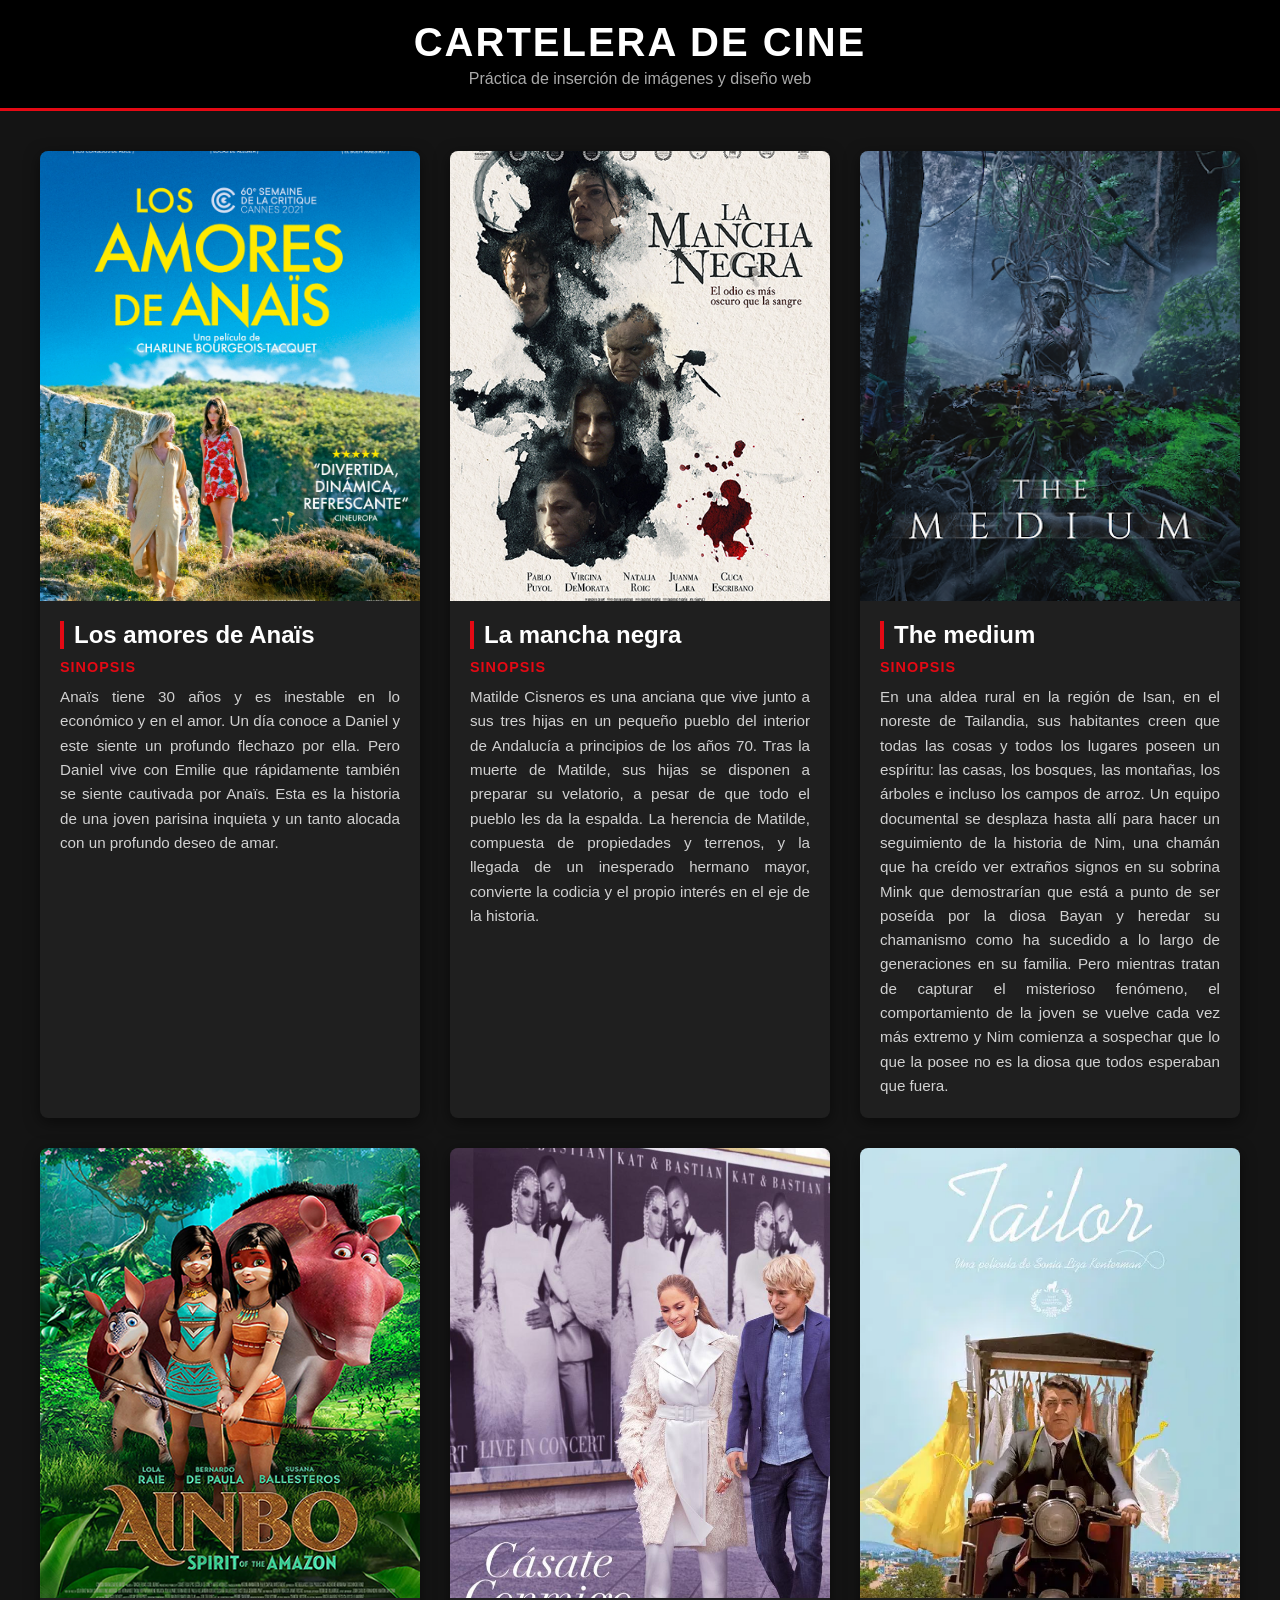
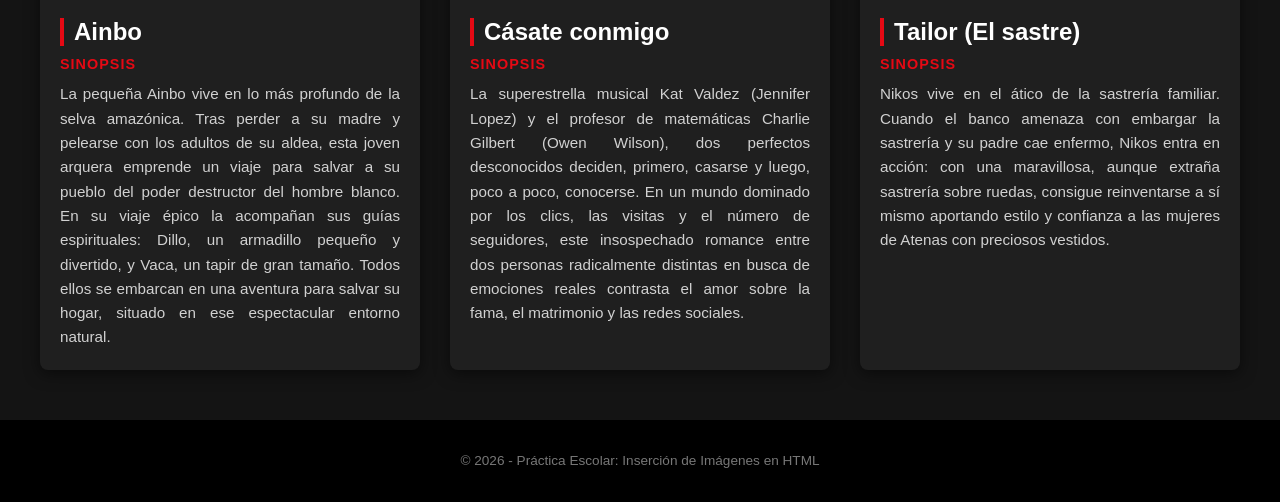
==== index.html @ 87a77b51 "Rename index2.html to index.html" ====
<!DOCTYPE html>
<html lang="es">
<head>
    <meta charset="UTF-8">
    <meta name="viewport" content="width=device-width, initial-scale=1.0">
    <title>Cartelera de Cine - Práctica de Clase</title>
 <link rel="stylesheet" href="style.css">
</head>
<body>
    <link rel="stylesheet" href="style.css">

    <header>
        <h1>Cartelera de Cine</h1>
        <p>Práctica de inserción de imágenes y diseño web</p>
    </header>

    <main class="cartelera-container">

        <article class="pelicula-card">
            <div class="imagen-contenedor">
                <img src="anais.JPG" alt="Póster oficial de Los amores de Anaïs">
            </div>
            <div class="pelicula-info">
                <h2>Los amores de Anaïs</h2>
                <h3>Sinopsis</h3>
                <p>Anaïs tiene 30 años y es inestable en lo económico y en el amor. Un día conoce a Daniel y este siente un profundo flechazo por ella. Pero Daniel vive con Emilie que rápidamente también se siente cautivada por Anaïs. Esta es la historia de una joven parisina inquieta y un tanto alocada con un profundo deseo de amar.</p>
            </div>
        </article>

        <article class="pelicula-card">
            <div class="imagen-contenedor">
                <img src="mancha.JPG" alt="Póster oficial de La mancha negra">
            </div>
            <div class="pelicula-info">
                <h2>La mancha negra</h2>
                <h3>Sinopsis</h3>
                <p>Matilde Cisneros es una anciana que vive junto a sus tres hijas en un pequeño pueblo del interior de Andalucía a principios de los años 70. Tras la muerte de Matilde, sus hijas se disponen a preparar su velatorio, a pesar de que todo el pueblo les da la espalda. La herencia de Matilde, compuesta de propiedades y terrenos, y la llegada de un inesperado hermano mayor, convierte la codicia y el propio interés en el eje de la historia.</p>
            </div>
        </article>

        <article class="pelicula-card">
            <div class="imagen-contenedor">
                <img src="medium.PNG" alt="Póster oficial de The Medium">
            </div>
            <div class="pelicula-info">
                <h2>The medium</h2>
                <h3>Sinopsis</h3>
                <p>En una aldea rural en la región de Isan, en el noreste de Tailandia, sus habitantes creen que todas las cosas y todos los lugares poseen un espíritu: las casas, los bosques, las montañas, los árboles e incluso los campos de arroz. Un equipo documental se desplaza hasta allí para hacer un seguimiento de la historia de Nim, una chamán que ha creído ver extraños signos en su sobrina Mink que demostrarían que está a punto de ser poseída por la diosa Bayan y heredar su chamanismo como ha sucedido a lo largo de generaciones en su familia. Pero mientras tratan de capturar el misterioso fenómeno, el comportamiento de la joven se vuelve cada vez más extremo y Nim comienza a sospechar que lo que la posee no es la diosa que todos esperaban que fuera.</p>
            </div>
        </article>

        <article class="pelicula-card">
            <div class="imagen-contenedor">
                <img src="ainbo.JPG" alt="Póster oficial de Ainbo">
            </div>
            <div class="pelicula-info">
                <h2>Ainbo</h2>
                <h3>Sinopsis</h3>
                <p>La pequeña Ainbo vive en lo más profundo de la selva amazónica. Tras perder a su madre y pelearse con los adultos de su aldea, esta joven arquera emprende un viaje para salvar a su pueblo del poder destructor del hombre blanco. En su viaje épico la acompañan sus guías espirituales: Dillo, un armadillo pequeño y divertido, y Vaca, un tapir de gran tamaño. Todos ellos se embarcan en una aventura para salvar su hogar, situado en ese espectacular entorno natural.</p>
            </div>
        </article>

        <article class="pelicula-card">
            <div class="imagen-contenedor">
                <img src="casate.JPG" alt="Póster oficial de Cásate conmigo">
            </div>
            <div class="pelicula-info">
                <h2>Cásate conmigo</h2>
                <h3>Sinopsis</h3>
                <p>La superestrella musical Kat Valdez (Jennifer Lopez) y el profesor de matemáticas Charlie Gilbert (Owen Wilson), dos perfectos desconocidos deciden, primero, casarse y luego, poco a poco, conocerse. En un mundo dominado por los clics, las visitas y el número de seguidores, este insospechado romance entre dos personas radicalmente distintas en busca de emociones reales contrasta el amor sobre la fama, el matrimonio y las redes sociales.</p>
            </div>
        </article>
        <article class="pelicula-card">
            <div class="imagen-contenedor">
                <img src="Tailor.WEBP" alt="Póster oficial de Tailor (El sastre)">
            </div>
            <div class="pelicula-info">
                <h2>Tailor (El sastre)</h2>
                <h3>Sinopsis</h3>
                <p>Nikos vive en el ático de la sastrería familiar. Cuando el banco amenaza con embargar la sastrería y su padre cae enfermo, Nikos entra en acción: con una maravillosa, aunque extraña sastrería sobre ruedas, consigue reinventarse a sí mismo aportando estilo y confianza a las mujeres de Atenas con preciosos vestidos.</p>
            </div>
        </article>

    </main>

    <footer>
        <p>&copy; 2026 - Práctica Escolar: Inserción de Imágenes en HTML</p>
    </footer>

</body>
</html>
---- style.css ----
body {
            font-family: 'Segoe UI', Tahoma, Geneva, Verdana, sans-serif;
            background-color: #141414;
            color: #ffffff;
            margin: 0;
            padding: 0;
        }

        header {
            background-color: #000000;
            padding: 20px;
            text-align: center;
            border-bottom: 3px solid #e50914;
        }

        header h1 {
            margin: 0;
            font-size: 2.5rem;
            letter-spacing: 2px;
            text-transform: uppercase;
        }

        header p {
            margin: 5px 0 0 0;
            color: #aaa;
            font-size: 1rem;
        }

        .cartelera-container {
            max-width: 1200px;
            margin: 40px auto;
            padding: 0 20px;
            display: grid;
            grid-template-columns: repeat(auto-fit, minmax(350px, 1fr));
            gap: 30px;
        }

        .pelicula-card {
            background-color: #1f1f1f;
            border-radius: 8px;
            overflow: hidden;
            box-shadow: 0 4px 15px rgba(0, 0, 0, 0.5);
            transition: transform 0.3s ease, box-shadow 0.3s ease;
            display: flex;
            flex-direction: column;
        }

        .pelicula-card:hover {
            transform: translateY(-5px);
            box-shadow: 0 8px 25px rgba(229, 9, 20, 0.4);
        }

        .imagen-contenedor {
            width: 100%;
            height: 450px; 
            overflow: hidden;
            background-color: #2b2b2b; 
            position: relative;
        }

        .imagen-contenedor img {
            width: 100%;
            height: 100%;
            object-fit: cover; 
            transition: transform 0.5s ease;
        }

        .pelicula-card:hover .imagen-contenedor img {
            transform: scale(1.05);
        }

        .pelicula-info {
            padding: 20px;
            display: flex;
            flex-direction: column;
            flex-grow: 1;
        }

        .pelicula-info h2 {
            margin: 0 0 10px 0;
            font-size: 1.5rem;
            color: #fff;
            border-left: 4px solid #e50914;
            padding-left: 10px;
        }

        .pelicula-info h3 {
            margin: 0 0 10px 0;
            font-size: 0.9rem;
            text-transform: uppercase;
            color: #e50914;
            letter-spacing: 1px;
        }

        .pelicula-info p {
            margin: 0;
            font-size: 0.95rem;
            line-height: 1.6;
            color: #d1d1d1;
            text-align: justify;
        }

        footer {
            text-align: center;
            padding: 20px;
            background-color: #000;
            color: #777;
            font-size: 0.85rem;
            margin-top: 50px;
        }
---- style.css ----
body {
            font-family: 'Segoe UI', Tahoma, Geneva, Verdana, sans-serif;
            background-color: #141414;
            color: #ffffff;
            margin: 0;
            padding: 0;
        }

        header {
            background-color: #000000;
            padding: 20px;
            text-align: center;
            border-bottom: 3px solid #e50914;
        }

        header h1 {
            margin: 0;
            font-size: 2.5rem;
            letter-spacing: 2px;
            text-transform: uppercase;
        }

        header p {
            margin: 5px 0 0 0;
            color: #aaa;
            font-size: 1rem;
        }

        .cartelera-container {
            max-width: 1200px;
            margin: 40px auto;
            padding: 0 20px;
            display: grid;
            grid-template-columns: repeat(auto-fit, minmax(350px, 1fr));
            gap: 30px;
        }

        .pelicula-card {
            background-color: #1f1f1f;
            border-radius: 8px;
            overflow: hidden;
            box-shadow: 0 4px 15px rgba(0, 0, 0, 0.5);
            transition: transform 0.3s ease, box-shadow 0.3s ease;
            display: flex;
            flex-direction: column;
        }

        .pelicula-card:hover {
            transform: translateY(-5px);
            box-shadow: 0 8px 25px rgba(229, 9, 20, 0.4);
        }

        .imagen-contenedor {
            width: 100%;
            height: 450px; 
            overflow: hidden;
            background-color: #2b2b2b; 
            position: relative;
        }

        .imagen-contenedor img {
            width: 100%;
            height: 100%;
            object-fit: cover; 
            transition: transform 0.5s ease;
        }

        .pelicula-card:hover .imagen-contenedor img {
            transform: scale(1.05);
        }

        .pelicula-info {
            padding: 20px;
            display: flex;
            flex-direction: column;
            flex-grow: 1;
        }

        .pelicula-info h2 {
            margin: 0 0 10px 0;
            font-size: 1.5rem;
            color: #fff;
            border-left: 4px solid #e50914;
            padding-left: 10px;
        }

        .pelicula-info h3 {
            margin: 0 0 10px 0;
            font-size: 0.9rem;
            text-transform: uppercase;
            color: #e50914;
            letter-spacing: 1px;
        }

        .pelicula-info p {
            margin: 0;
            font-size: 0.95rem;
            line-height: 1.6;
            color: #d1d1d1;
            text-align: justify;
        }

        footer {
            text-align: center;
            padding: 20px;
            background-color: #000;
            color: #777;
            font-size: 0.85rem;
            margin-top: 50px;
        }
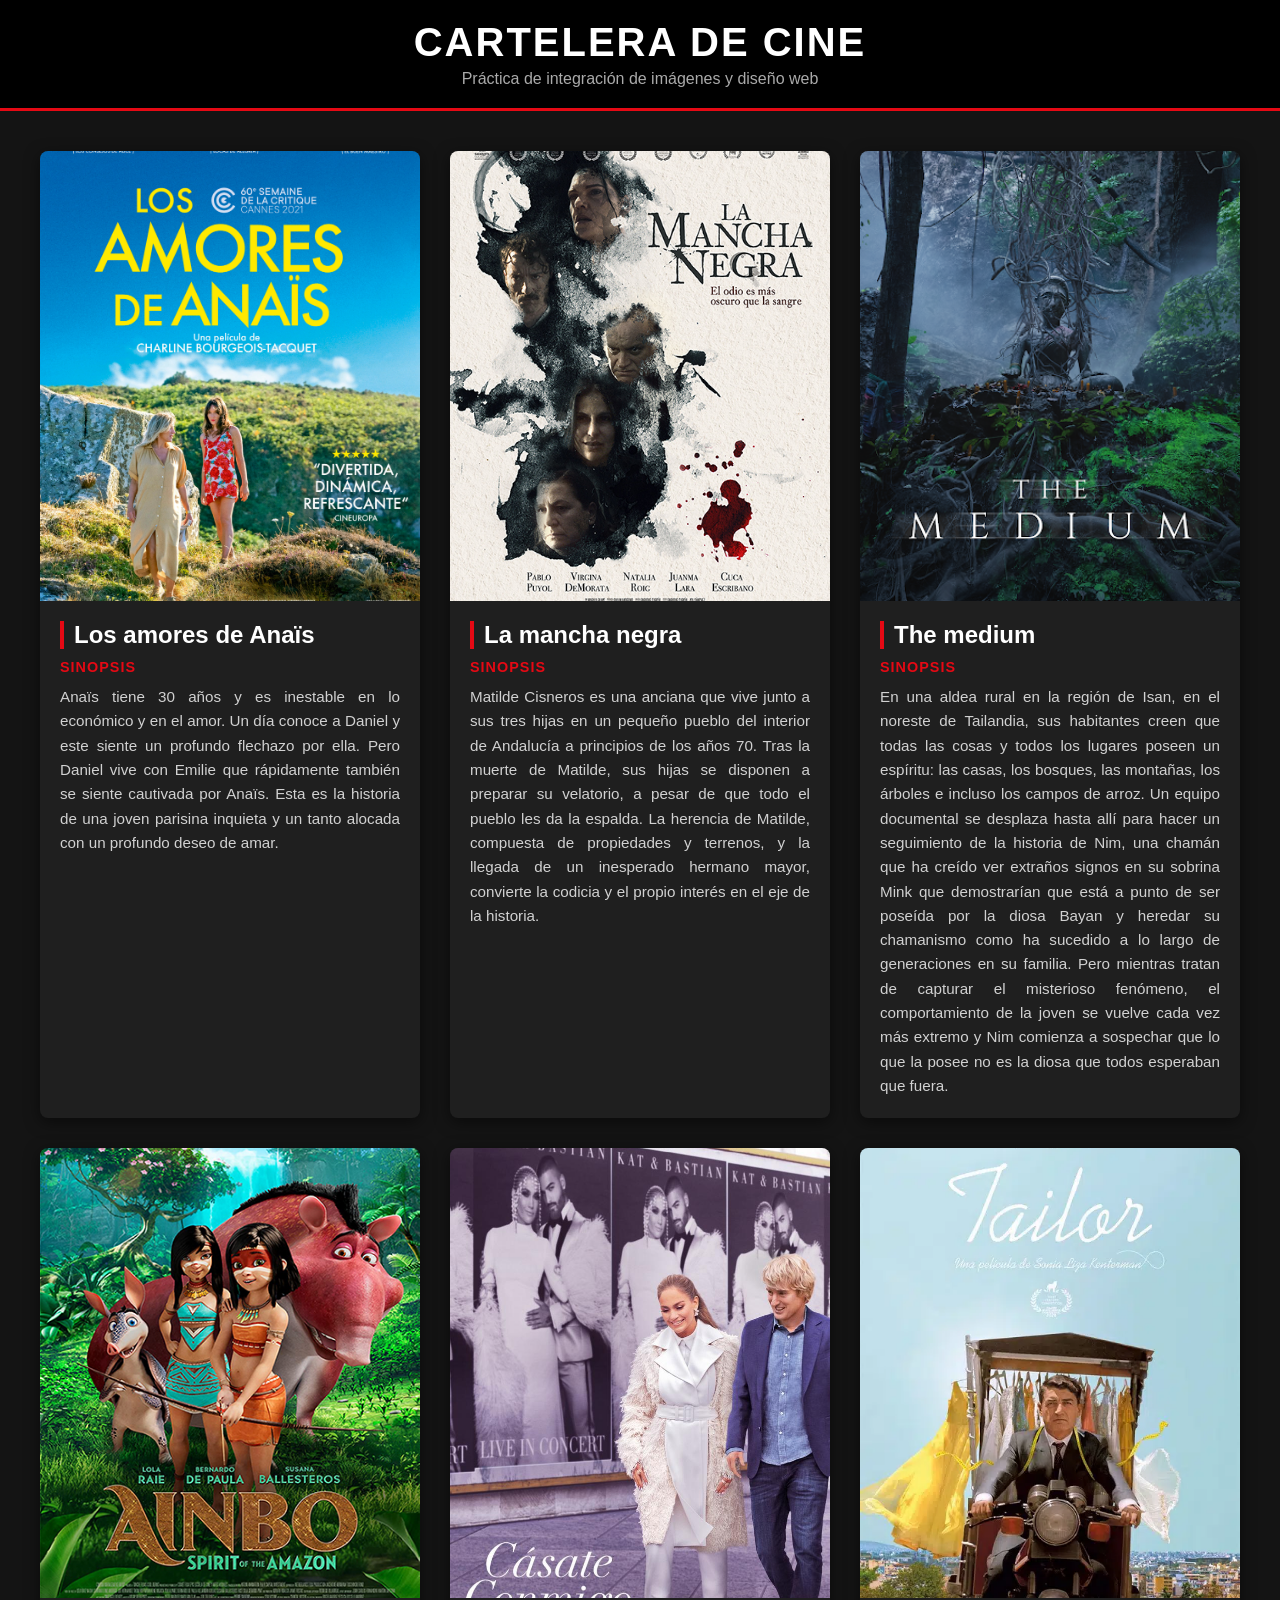
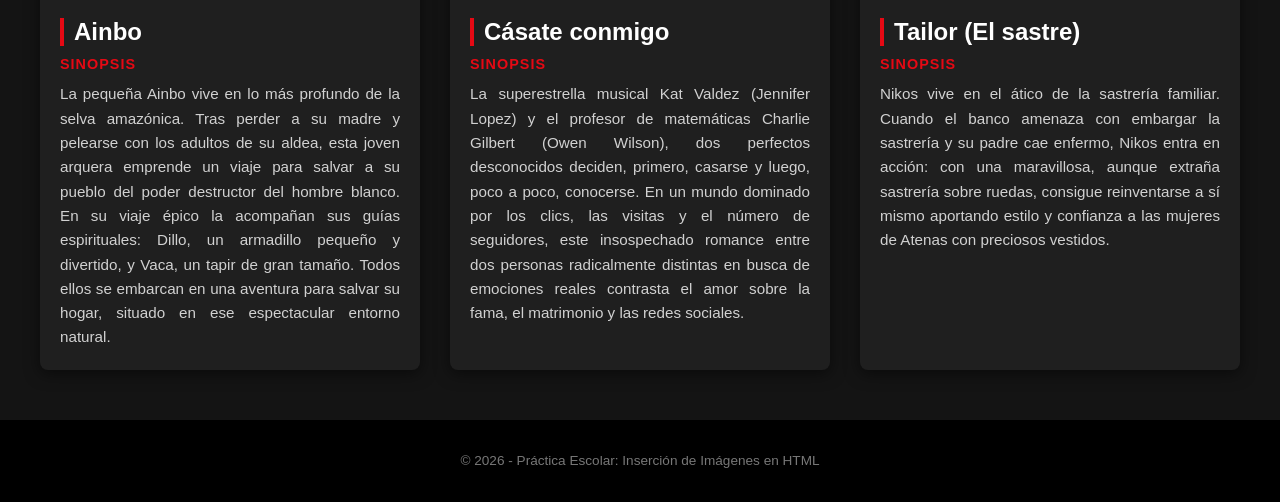
==== commit f5db2816: "Update index.html" ====
--- a/index.html
+++ b/index.html
@@ -11,7 +11,7 @@
 
     <header>
         <h1>Cartelera de Cine</h1>
-        <p>Práctica de inserción de imágenes y diseño web</p>
+        <p>Práctica de integración de imágenes y diseño web</p>
     </header>
 
     <main class="cartelera-container">
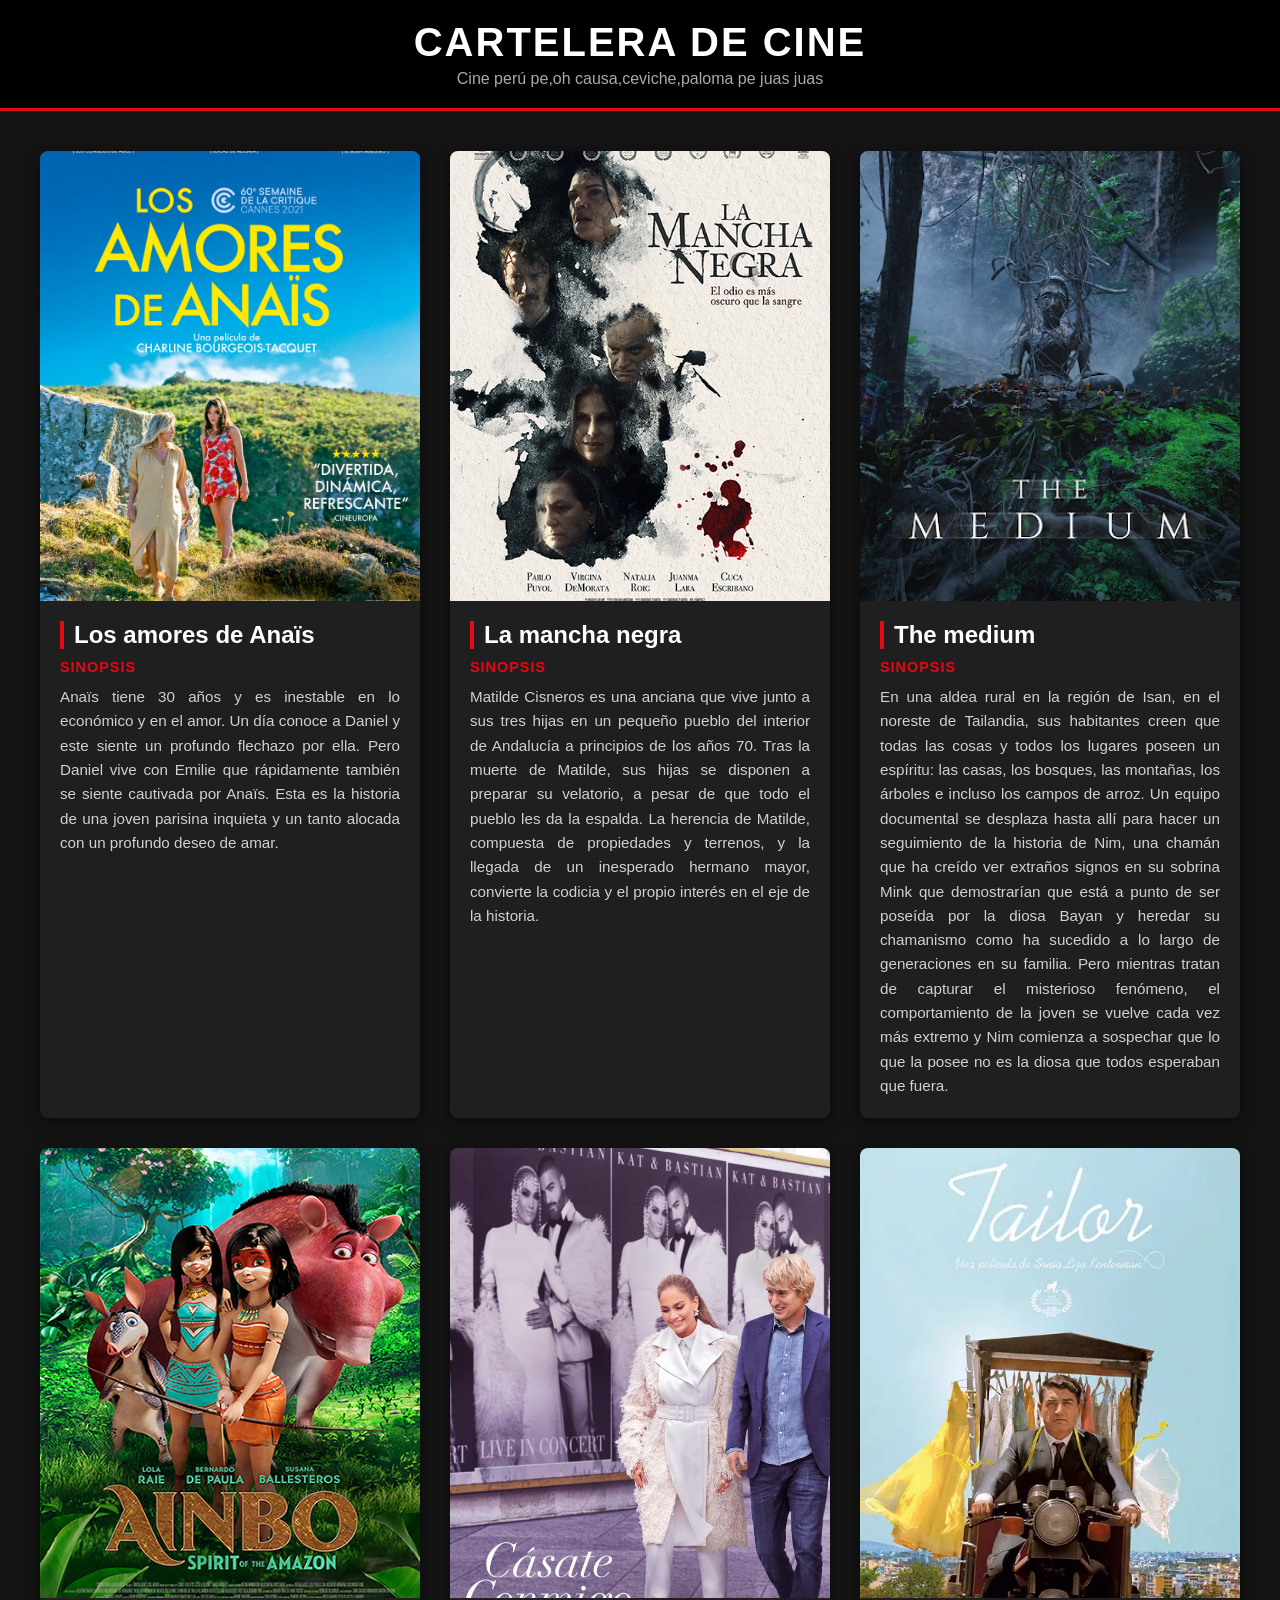
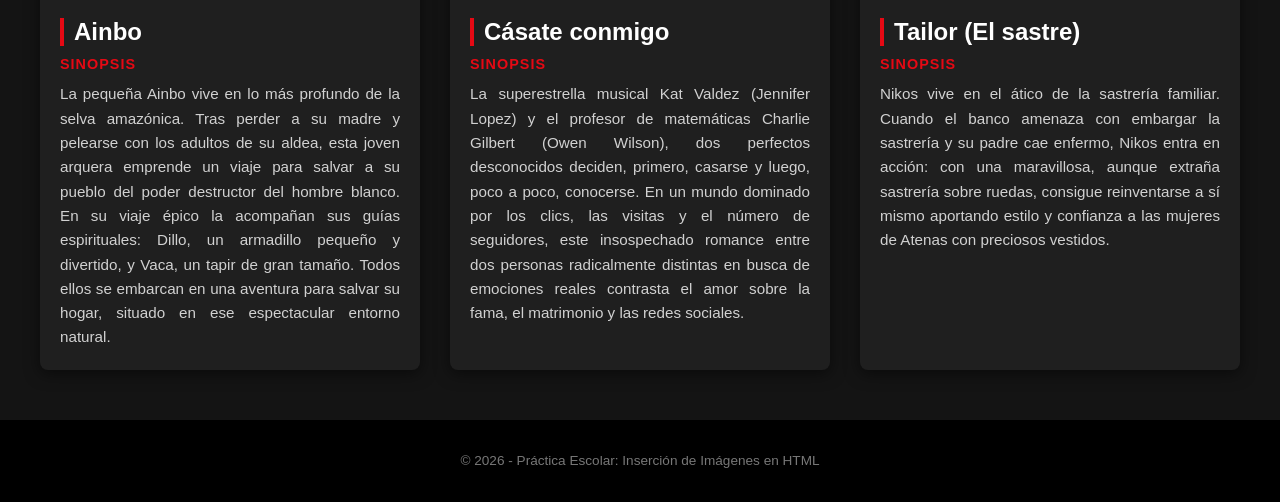
==== commit 6c41d247: "Update index.html" ====
--- a/index.html
+++ b/index.html
@@ -11,7 +11,7 @@
 
     <header>
         <h1>Cartelera de Cine</h1>
-        <p>Práctica de integración de imágenes y diseño web</p>
+        <p>Cine perú pe,oh causa,ceviche,paloma pe juas juas</p>
     </header>
 
     <main class="cartelera-container">
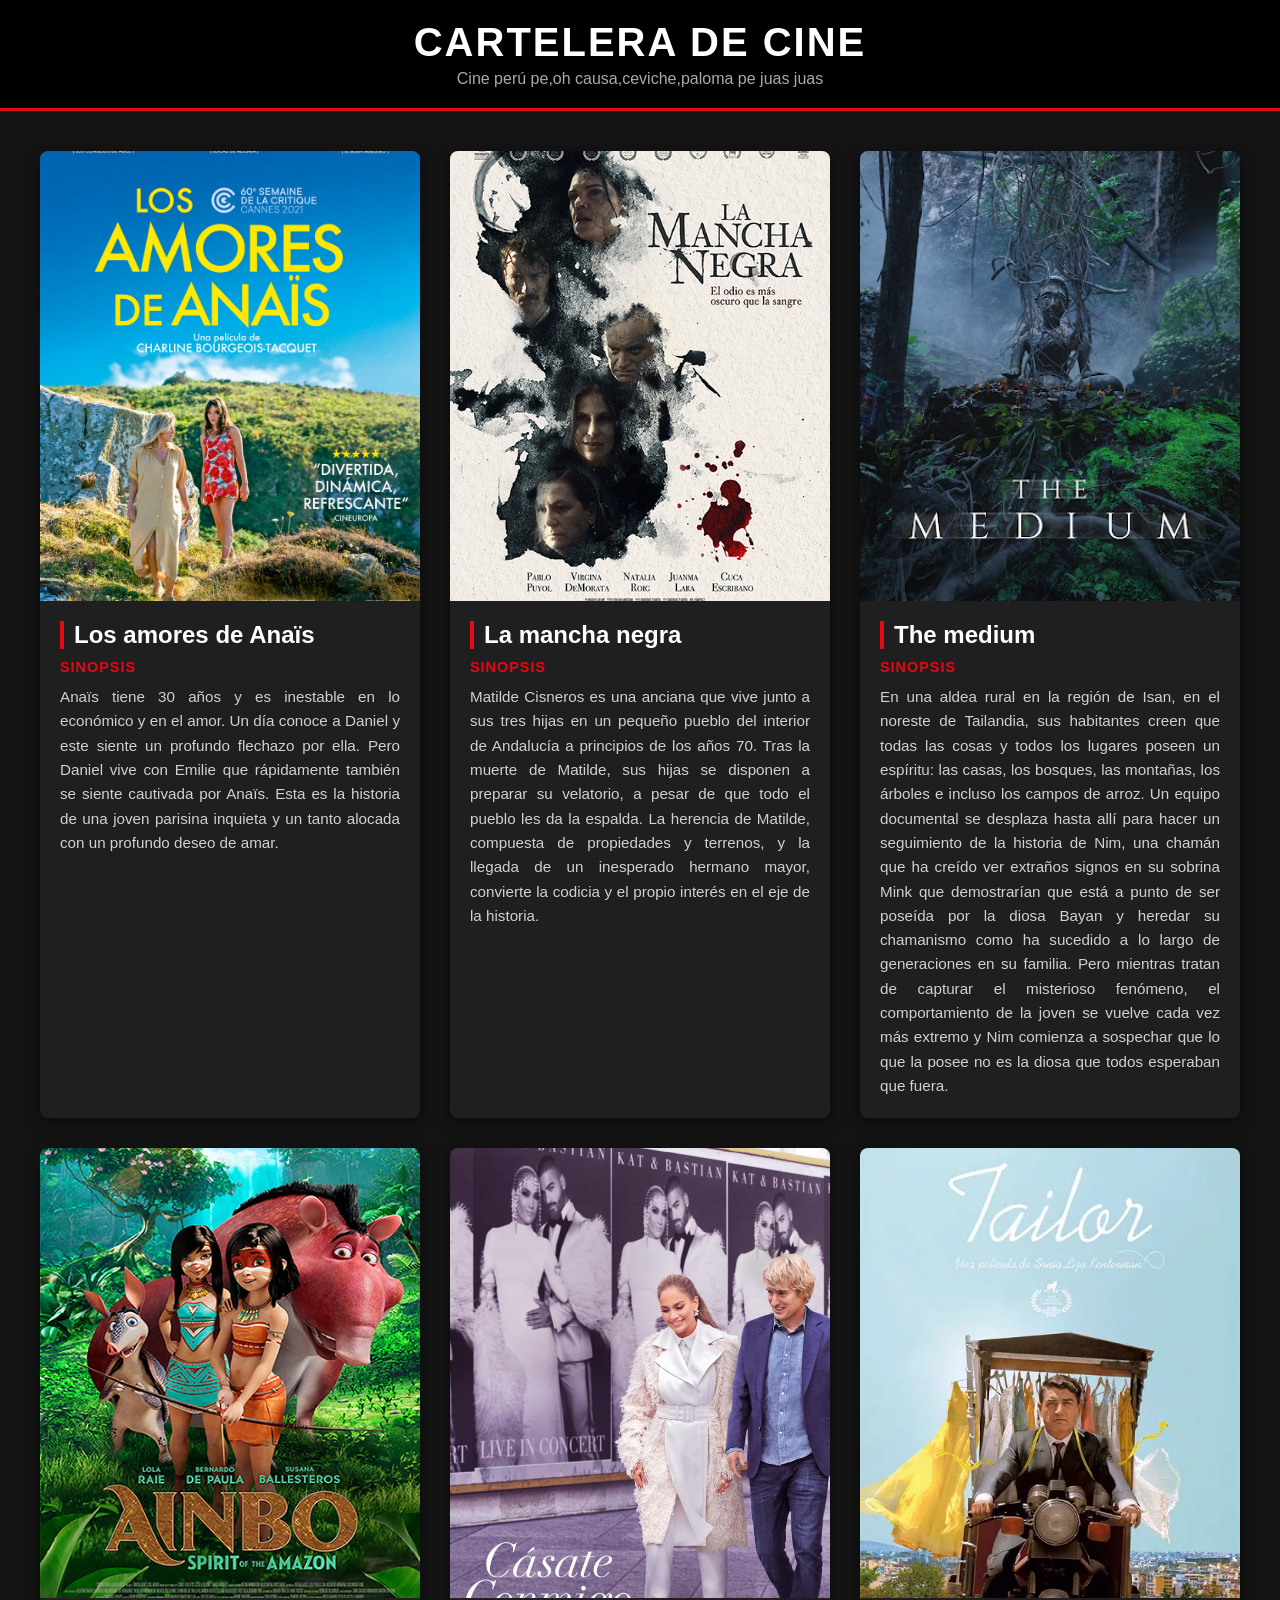
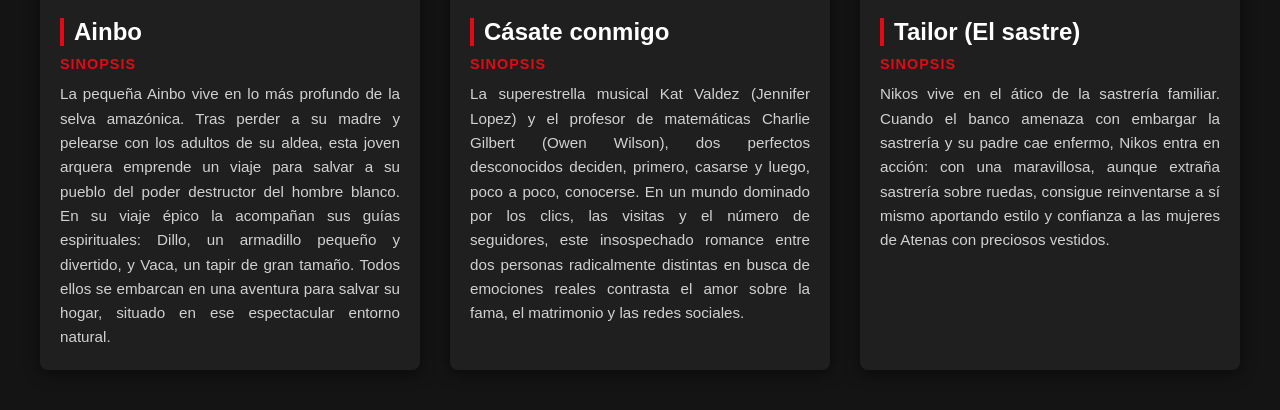
==== commit a1e82aba: "Update index.html" ====
--- a/index.html
+++ b/index.html
@@ -83,9 +83,5 @@
 
     </main>
 
-    <footer>
-        <p>&copy; 2026 - Práctica Escolar: Inserción de Imágenes en HTML</p>
-    </footer>
-
 </body>
 </html>
